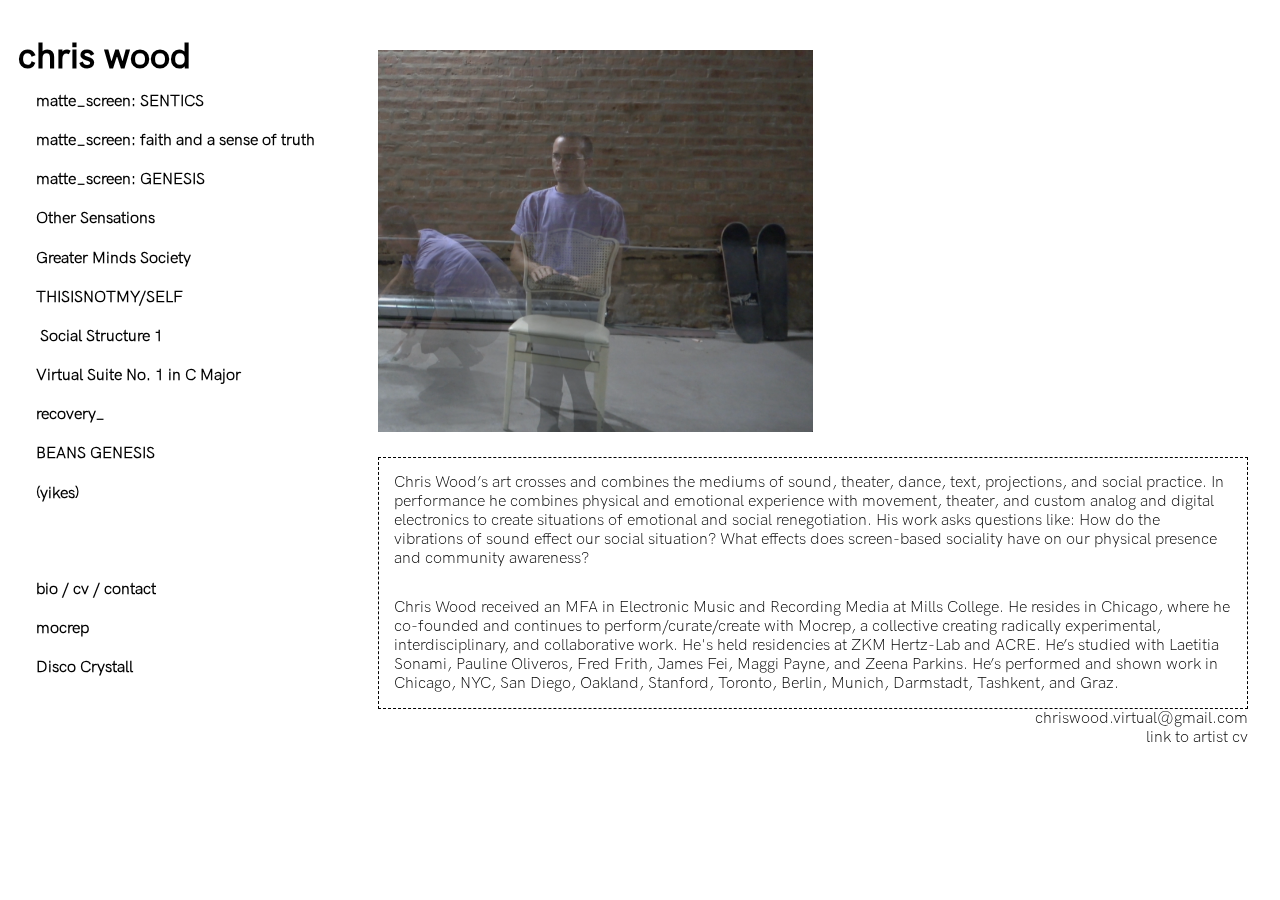
==== about.html @ 8319664d "completed site V1" ====
<!doctype html>
<html>
<head>
<meta charset="UTF-8">
	<title>chris wood</title>
	<link href="CSS/stylesheet_v1.css" rel="stylesheet" type="text/css">
</head>

<body>
								<!-- *********************************************  SIDEBAR  ********************************************* -->
		<div class="background">	
		<div class="sidebar">
											
											<!--TITLE-->
				<h1><a class="title" href="#page0" title="Go to home page"><h1> chris wood</h1></a> </h1>
				
											<!--NAV-->
				<div class="sidebar-flex">
					<a href="m_s_sentics.html"><div class="sidebar-item" id="nav1" title="matte screen VDR">
						<h5>matte_screen: SENTICS</h5></div></a>
					<a href="m_s_faith.html"><div class="sidebar-item" id="nav2" title="matte screen 01faith and a sense of truth">
						<h5>matte_screen: faith and a sense of truth</h5></div></a>
					<a href="m_s_genesis.html"><div class="sidebar-item" id="nav3" title="matte screen 00GENESIS">
						<h5>matte_screen: GENESIS</h5></div></a>
					<a href="othersensations.html"#page4""><div class="sidebar-item" id="nav4" title="Other Sensations">
						<h5>Other Sensations</h5>
						</div></a>
					<a href="GMS.html"><div class="sidebar-item" id="nav5" title="Greater Minds Society">
						<h5>Greater Minds Society</h5></div></a>
					<a href="TINMS.html"><div class="sidebar-item" id="nav6" title="This is not my self">
						<h5>THISISNOTMY/SELF</h5></div></a>
					<a href="socialstructure1.html"><div class="sidebar-item" id="nav7" title="Social Structure 1">
						<h5>&nbsp;Social Structure 1</h5></div></a>
					<a href="virtualsuite.html"><div class="sidebar-item" id="nav8">
						<h5>Virtual Suite No. 1 in C Major</h5></div></a>
					<a href="recovery.html"><div class="sidebar-item" id="nav9" title="recovery">
						<h5>recovery_</h5></div></a>
					<a href="BEANSGENESIS.html"><div class="sidebar-item" id="nav10" title="Beans genesis">
						<h5>BEANS GENESIS</h5></div></a>
					<a href="yikes.html"><div class="sidebar-item" id="nav11" title="yikes">
						<h5>&#40;yikes&#41;</h5></div></a>
					</br>
					</br>
					</br>
					<a href="about.html"><div class="sidebar-item right" id="nav12" title="bio/cv/contact">
						<h5>bio / cv / contact</h5></div></a>
					<a href="http://www.mocrep.org/" target="_blank"><div class="sidebar-item right" id="nav13" title="about mocrep">
						<h5>mocrep</h5></div></a>
					<a href="discocrystall.html"><div class="sidebar-item right" id="nav14" title="about disco crystall">
						<h5>Disco Crystall</h5></div></a>
				</div>
			</div>
		
		
<!-- *********************************************  MAIN CONTENT  ********************************************* -->
		<div class="maincontent"> 
			<!-- ************  BIO / CV / CONTACT  ************ -->
			<div id="page12" class="block">
				<div class="bio-image"><img src="media/4D portrait.png" style="height: 50%; width: 50%"></div>
				<div class="description-text">
					<p>Chris Wood’s art crosses and combines the mediums of sound, theater, dance, text, projections, and social practice. In performance he combines physical and emotional experience with movement, theater, and custom analog and digital electronics to create situations of emotional and social renegotiation. His work asks questions like: How do the vibrations of sound effect our social situation? What effects does screen-based sociality have on our physical presence and community awareness?</p>
					<p>Chris Wood received an MFA in Electronic Music and Recording Media at Mills College. He resides in Chicago, where he co-founded and continues to perform/curate/create with Mocrep, a collective creating radically experimental, interdisciplinary, and collaborative work. He's held residencies at ZKM Hertz-Lab and ACRE. He’s studied with Laetitia Sonami, Pauline Oliveros, Fred Frith, James Fei, Maggi Payne, and Zeena Parkins. He’s performed and shown work in Chicago, NYC, San Diego, Oakland, Stanford, Toronto, Berlin, Munich, Darmstadt, Tashkent, and Graz. 
					</p>
				</div>
				<ul class="biolinks">
				<li><a href="https://mail.google.com/mail/?view=cm&fs=1&to=chriswood.virtual@gmail.com" target="_blank">chriswood.virtual@gmail.com</a></li>
				<li><a href="pdf/CW.CV2020.pdf" target="_blank">link to artist cv</a></li>
				</ul>
				 </div>
	</div>
</body>
</html>
---- CSS/stylesheet_v1.css ----
/* Fonts
------------------------------------*/

@charset "UTF-8";
/* CSS Document */
@font-face {
	font-family: "titles";
	src:url("fonts/hk-grotesk/HKGrotesk-MediumLegacy.otf");
}
@font-face {
	font-family: "body";
	src:url("fonts/hk-grotesk/HKGrotesk-LightLegacy.otf");
}

/* Fonts
------------------------------------*/

@keyframes {
	0% {
		transform:translate(0)
	}
	50% {
		transform:translate(1100px)
	}
}


/* Colors
------------------------------------

cool gray/purple: #D8D8F6
black: #000
darker gray: #D0CDD7


/* Global Styles
------------------------------------*/

html, body, .everything {
	margin: 0;
}
body {
	font-family: "body";
	font-size: 1em;
	width: 100%;
	margin-right: auto;
	margin-left: auto;
	padding: 0;
	background: #fff;
}

a {
	font-family: "body";
	color: #000;
	text-decoration: none;
}

p {
	color:#000;
	font-size: 1em;
}

h1 {
	color:#000;
	font-family: "titles";
	padding: 0;
	margin: 0;
	font-size: 1.5em;
}

h2 {
	color:#000;
	font-family: "titles";
	font-size: 2em;
	letter-spacing: 0.4em;
}

h4 {
	font-family: "titles";
	color: #000;
	
}

img {
	max-height: 100%;
	max-width: 100%;
}

/*
body {
	background-image: url("../media/shadow.png");
	background-repeat: no-repeat;
	background-size: cover;
	background-position: center;
	background-attachment: fixed;
}
*/

.maincontent {
	overflow: auto;
	padding: 0 2.5%;
	max-width: 68%;
	width: 68%;
	right: 0;
	position:absolute;
}


div.description-text {
	margin-top: 20px;
	display: inline-block;
	width: auto;
}

div.image {
	text-align: center;
}

.description-text {
	border: thin #000 dashed;
	margin: 0;
}

.description-text h4, p {
	padding: 15px;
	margin: 0;
}

/* CHRIS WOOD
------------------------------------*/
.title h1 {
	color: #000;
	text-decoration: none;
	padding-top: 10%;
	padding-left: 5%;
}

/* side bar
------------------------------------*/

.sidebar {
	position: fixed;
	margin-top: 0;
	margin-left: 0;
	padding:0;
	overflow: auto;
	left: 0;
	width: 28%;
	height: 100%;
}

/*
.sidebar-bg {
	background-image: url("../media/mirror.jpg");
	padding-left: 4%;
	margin: 20px 0 0 20px;
	overflow:auto;
}
*/

div.sidebar-flex {
	display: flex;
	flex-flow: column wrap;
	width: 100%;
	align-content: left;
	margin: 0;
	padding-left: 10%;
	word-wrap: break-word;
	overflow: auto;
}

.sidebar-flex a {
	padding-top: 2%;
	overflow: auto;
	color: #000;
	text-decoration: none;
}

/*
.sidebar-item:hover {
	background-color: rgba(153,142,196,0.50);
}
*/

.sidebar-item > h5 {
	font-size: 1em;
	line-height: 2em;
	word-wrap: break-word;
	overflow: auto;
	text-align: justify;
	color: #000;
	text-decoration: none;
	padding: 0;
	margin: 0;
}

.sidebar-item div {
	margin-left: 5px;
	overflow: auto;
	white-space: nowrap;
}

.sidebar-item.right-align h5 {
	display: flex;
	text-align: right;
}



/* homepage
------------------------------------*/
/*
#fingertips {
  right: 0;
  bottom: 0;
  min-width: 100%;
  min-height: 100%;
}
*/

/* SENTICS
------------------------------------*/


.SENTICS-images {
  	display: flex;
	grid-template-columns: 1fr 1fr;
	column-gap: 5px;
}

.SENTICS-item {
	box-sizing: border-box;
	padding: 5px;
	flex: 0 0 50%;
}

/* FAITH
------------------------------------*/


.FAITH-images {
  	display: flex;
	grid-template-columns: 1fr 1fr;
	column-gap: 5px;
}

.FAITH-item {
	box-sizing: border-box;
	padding: 5px;
	flex: 0 0 50%;
}

/* GENESIS
------------------------------------*/
.pdfobject-container { height: 30rem; border: 1rem solid rgba(0,0,0,.1);
}



/* bio / cv / contact
------------------------------------*/

	
div.bio-image {
	padding-top: 50px;
}
	
ul.biolinks
{
list-style-type: none;
padding: 0;
margin: 0;
text-align: right;
}

li.biolinks
{
background-image: url(arrow.gif);
background-repeat: no-repeat;
background-position: 100% .4em;
padding-right: .6em;
}

a.bioLinks:hover {
	color: #D8BEDA;
}

#links > ul > .active{
	background: white; /* old browsers */
	cursor:pointer;
}

/* Disco Crystall
------------------------------------*/

@media (max-width: 400px) {
	.disco-grid {
		display: block;
	}
}

.disco-grid {
	display: block;
	justify-content: space-between;
}

.disco-grid .disco-item {
	flex: 0 0 50%;
	width: 50%;
}
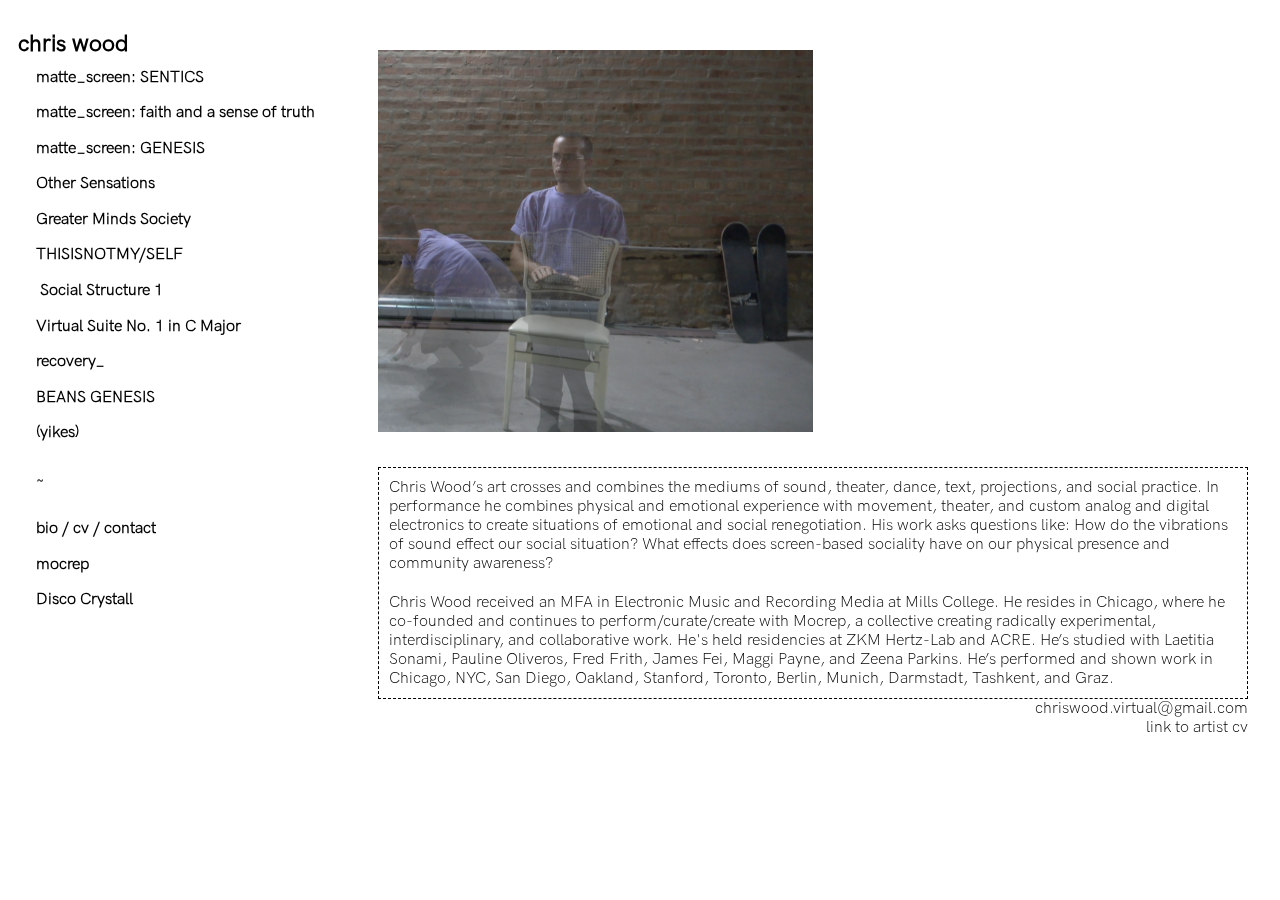
==== commit 313d15ae: "CSS update" ====
--- a/about.html
+++ b/about.html
@@ -13,7 +13,7 @@
 		<div class="sidebar">
 											
 											<!--TITLE-->
-				<h1><a class="title" href="#page0" title="Go to home page"><h1> chris wood</h1></a> </h1>
+				<h1><a class="title" href="index.html" title="Go to home page"><h1> chris wood</h1></a> </h1>
 				
 											<!--NAV-->
 				<div class="sidebar-flex">
@@ -40,9 +40,7 @@
 						<h5>BEANS GENESIS</h5></div></a>
 					<a href="yikes.html"><div class="sidebar-item" id="nav11" title="yikes">
 						<h5>&#40;yikes&#41;</h5></div></a>
-					</br>
-					</br>
-					</br>
+	<h5>~</h5>
 					<a href="about.html"><div class="sidebar-item right" id="nav12" title="bio/cv/contact">
 						<h5>bio / cv / contact</h5></div></a>
 					<a href="http://www.mocrep.org/" target="_blank"><div class="sidebar-item right" id="nav13" title="about mocrep">
--- a/CSS/stylesheet_v1.css
+++ b/CSS/stylesheet_v1.css
@@ -5,7 +5,7 @@
 /* CSS Document */
 @font-face {
 	font-family: "titles";
-	src:url("fonts/hk-grotesk/HKGrotesk-MediumLegacy.otf");
+	src:url("fonts/hk-grotesk/HKGrotesk-RegularLegacy.otf");
 }
 @font-face {
 	font-family: "body";
@@ -65,19 +65,21 @@
 	font-family: "titles";
 	padding: 0;
 	margin: 0;
-	font-size: 1.5em;
+	font-size: 1.2em;
 }
 
 h2 {
 	color:#000;
 	font-family: "titles";
-	font-size: 2em;
+	font-size: 1.5em;
 	letter-spacing: 0.4em;
+	margin: 30px 0;
 }
 
 h4 {
 	font-family: "titles";
 	color: #000;
+	font-size: 0.9em;
 	
 }
 
@@ -107,7 +109,7 @@
 
 
 div.description-text {
-	margin-top: 20px;
+	margin-top: 30px;
 	display: inline-block;
 	width: auto;
 }
@@ -122,7 +124,7 @@
 }
 
 .description-text h4, p {
-	padding: 15px;
+	padding: 10px;
 	margin: 0;
 }
 
@@ -131,7 +133,7 @@
 .title h1 {
 	color: #000;
 	text-decoration: none;
-	padding-top: 10%;
+	padding-top: 30px;
 	padding-left: 5%;
 }
 
@@ -170,7 +172,7 @@
 }
 
 .sidebar-flex a {
-	padding-top: 2%;
+	padding-top: 1%;
 	overflow: auto;
 	color: #000;
 	text-decoration: none;
@@ -230,7 +232,7 @@
 
 .SENTICS-item {
 	box-sizing: border-box;
-	padding: 5px;
+	padding: 0px;
 	flex: 0 0 50%;
 }
 
